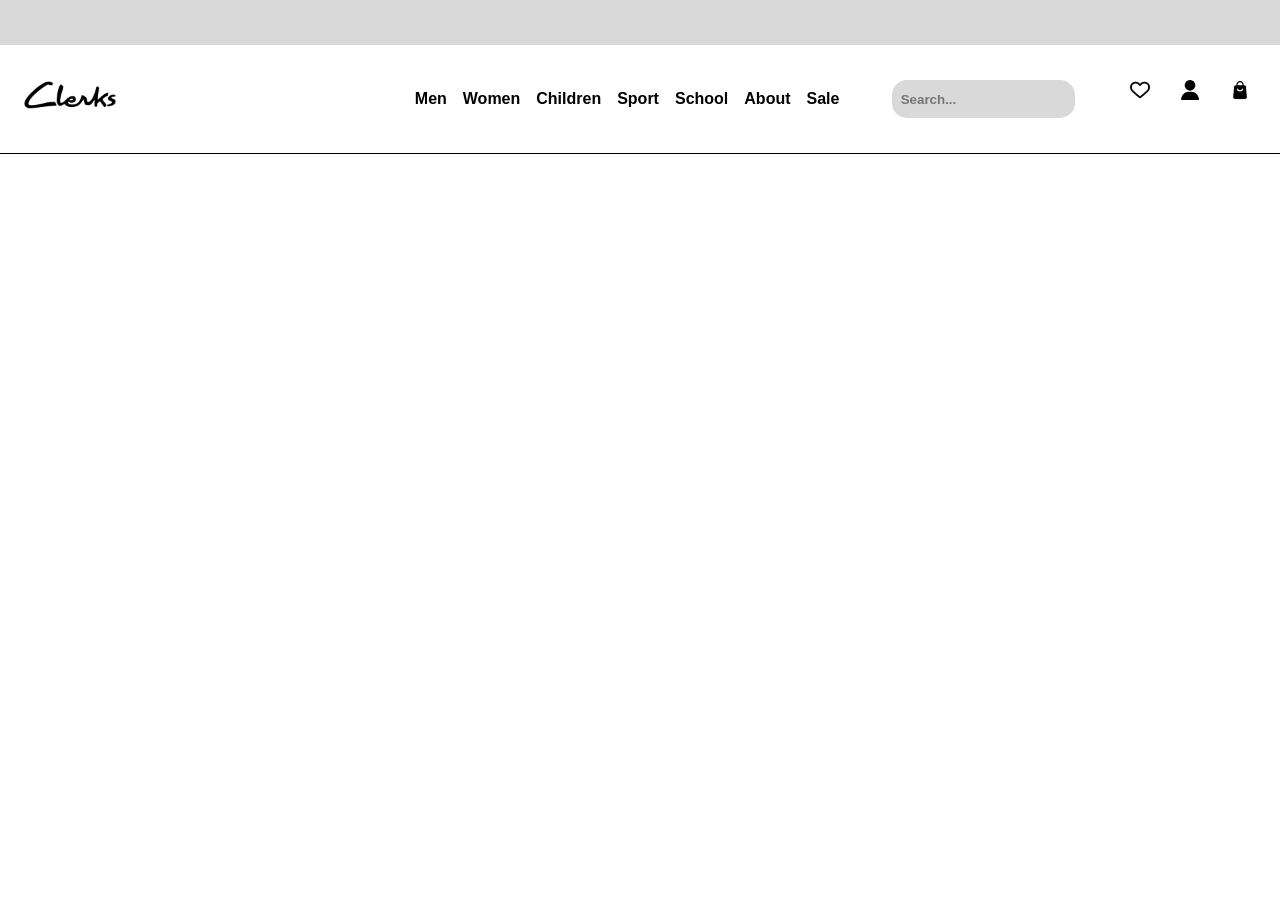
==== about-us/about-us.html @ 728b90f8 "file path changed on about us section to sort images" ====
<!DOCTYPE html>
<html lang="en">
  <head>
    <meta charset="UTF-8" />
    <meta name="viewport" content="width=device-width, initial-scale=1.0" />
    <link rel="stylesheet" href="../styles.css" />
    <title>Clerks</title>
  </head>
  <body>
    <div class="top-nav"></div>
    <nav>
      <div class="logo">
        <img src="../assets/clerks logo.png" />
      </div>
      <div class="links">
        <ul>
          <li>Men</li>
          <li>Women</li>
          <li>Children</li>
          <li>Sport</li>
          <li>School</li>
          <li>About</li>
          <li>Sale</li>
        </ul>
      </div>
      <div class="icons">
        <input type="text" placeholder=" Search..." />
        <img class="icon" src="../assets/heart.png" />
        <img class="icon" src="../assets/user.png" />
        <a href="../checkout-Payment/checkout.html">
          <img class="icon" src="../assets/shopping-bag.png"
        /></a>
      </div>
    </nav>
---- styles.css ----
@import url("https://fonts.cdnfonts.com/css/nike");

@import url("https://fonts.googleapis.com/css2?family=Barlow+Condensed:wght@600;700&display=swap");

* {
  margin: 0;
  font-family: sans-serif;
  font-weight: 800;
}

body {
  width: 100%;
  overflow-x: hidden;
}

.top-nav {
  height: 5vh;
  background-color: #d9d9d9;
}

nav {
  height: 12vh;
  border-bottom: 0.5px solid black;
  overflow: none;
  display: flex;
}

nav img {
  width: 100px;
  height: 100px;
  margin-left: 20px;
}

.logo {
}

.links {
  display: flex;
  width: 1200px;
}

ul {
  display: flex;
  gap: 1rem;
  list-style: none;
  align-items: center;
  padding-left: 40%;
}

li {
  cursor: pointer;
}

.icons input {
  padding: 5px;
  margin: 35px;
  border-radius: 15px;
  border: none;
  background-color: #d9d9d9;
}

.icons {
  display: flex;
  justify-content: flex-end;
  margin-right: 0;
  padding-right: 20px;
}

.icon {
  width: 20px;
  height: 20px;
  padding-top: 35px;
  margin-right: 10px;
  cursor: pointer;
}

.hero {
  display: grid;
  grid-template-columns: 1fr 1fr;
  width: 100vw;
  min-height: 90vh;
  background-image: url("./assets/bg.webp");
  background-size: cover;
  background-position: 20% center;
  overflow: hidden;
}


.hero-content {
  display: flex;
  flex-direction: column;
  align-items: flex-start;
  justify-content: center;
  gap: 12px;
  padding: 4rem;
}

.hero-label {
  color: #c9922a;
  font-size: 13px;
  letter-spacing: 2px;
  font-weight: 600;
}

.hero-subtitle {
  color: rgba(255, 255, 255, 0.55);
  font-size: 14px;
  font-weight: 400;
  margin: 4px 0 8px;
}

.hero h1 {
  color: #ffffff;
  font-size: clamp(2.5rem, 5vw, 4.5rem);
  font-family: "Barlow Condensed", sans-serif;
  font-weight: 700;
  text-transform: uppercase;
  line-height: 1.1;
  margin: 0;
  text-shadow: 2px 2px 12px rgba(0, 0, 0, 0.6);
}

.hero .btn {
  padding: 10px 28px;
  font-size: 14px;
  font-weight: 500;
  letter-spacing: 0.5px;
  cursor: pointer;
  background-color: #c9922a;
  border-radius: 6px;
  border: none;
  color: white;
  transition: ease-in-out 0.3s;
}

.hero .shop:hover {
  background-color: white;
  color: black;
}

.catologue {
  height: 120vh;
}
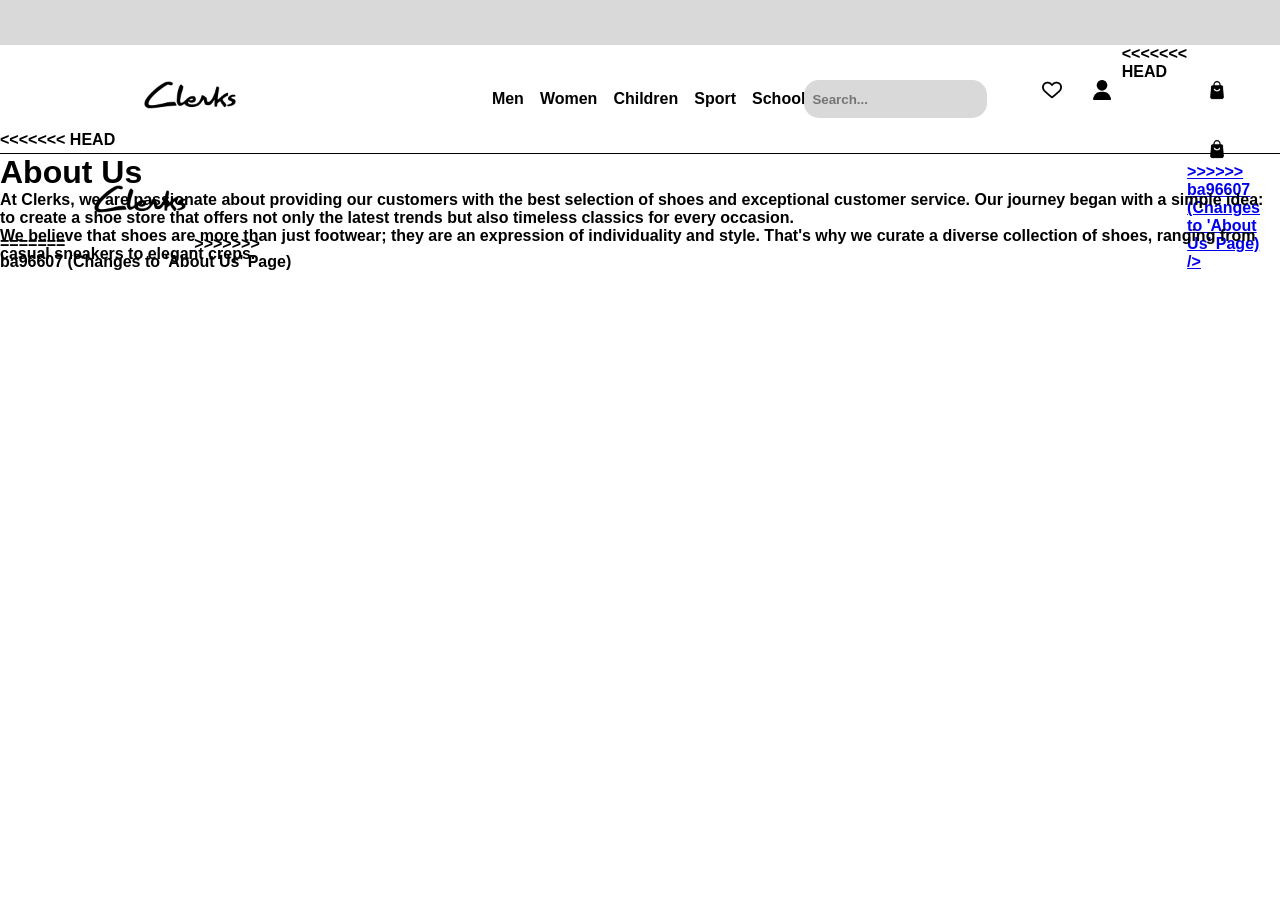
==== commit 5a7e265c: "Changes to 'About Us' Page" ====
--- a/about-us/about-us.html
+++ b/about-us/about-us.html
@@ -1,16 +1,19 @@
 <!DOCTYPE html>
 <html lang="en">
-  <head>
+<link rel="stylesheet" href="../styles.css" />
+    <link rel="stylesheet" href="about-us.css" />
     <meta charset="UTF-8" />
     <meta name="viewport" content="width=device-width, initial-scale=1.0" />
-    <link rel="stylesheet" href="../styles.css" />
-    <title>Clerks</title>
   </head>
   <body>
     <div class="top-nav"></div>
     <nav>
       <div class="logo">
+<<<<<<< HEAD
         <img src="../assets/clerks logo.png" />
+=======
+      <a href="../index.html"> <img src="../assets/clerks logo.png" /> </a>
+>>>>>>> ba96607 (Changes to 'About Us' Page)
       </div>
       <div class="links">
         <ul>
@@ -27,8 +30,31 @@
         <input type="text" placeholder=" Search..." />
         <img class="icon" src="../assets/heart.png" />
         <img class="icon" src="../assets/user.png" />
+<<<<<<< HEAD
         <a href="../checkout-Payment/checkout.html">
           <img class="icon" src="../assets/shopping-bag.png"
+=======
+        <a href="./checkout.html"
+          ><img class="icon" src="../assets/shopping-bag.png"
+>>>>>>> ba96607 (Changes to 'About Us' Page)
         /></a>
       </div>
-    </nav>+    </nav>
+
+
+    <div class="about-us-container">
+      <h1>About Us</h1>
+      <p>
+        At Clerks, we are passionate about providing our customers with the best
+        selection of shoes and exceptional customer service. Our journey began
+        with a simple idea: to create a shoe store that offers not only the
+        latest trends but also timeless classics for every occasion.
+      </p>
+      <p>
+        We believe that shoes are more than just footwear; they are an
+        expression of individuality and style. That's why we curate a diverse
+        collection of shoes, ranging from casual sneakers to elegant creps.
+      </p>
+    </div>
+  </body>
+</html>
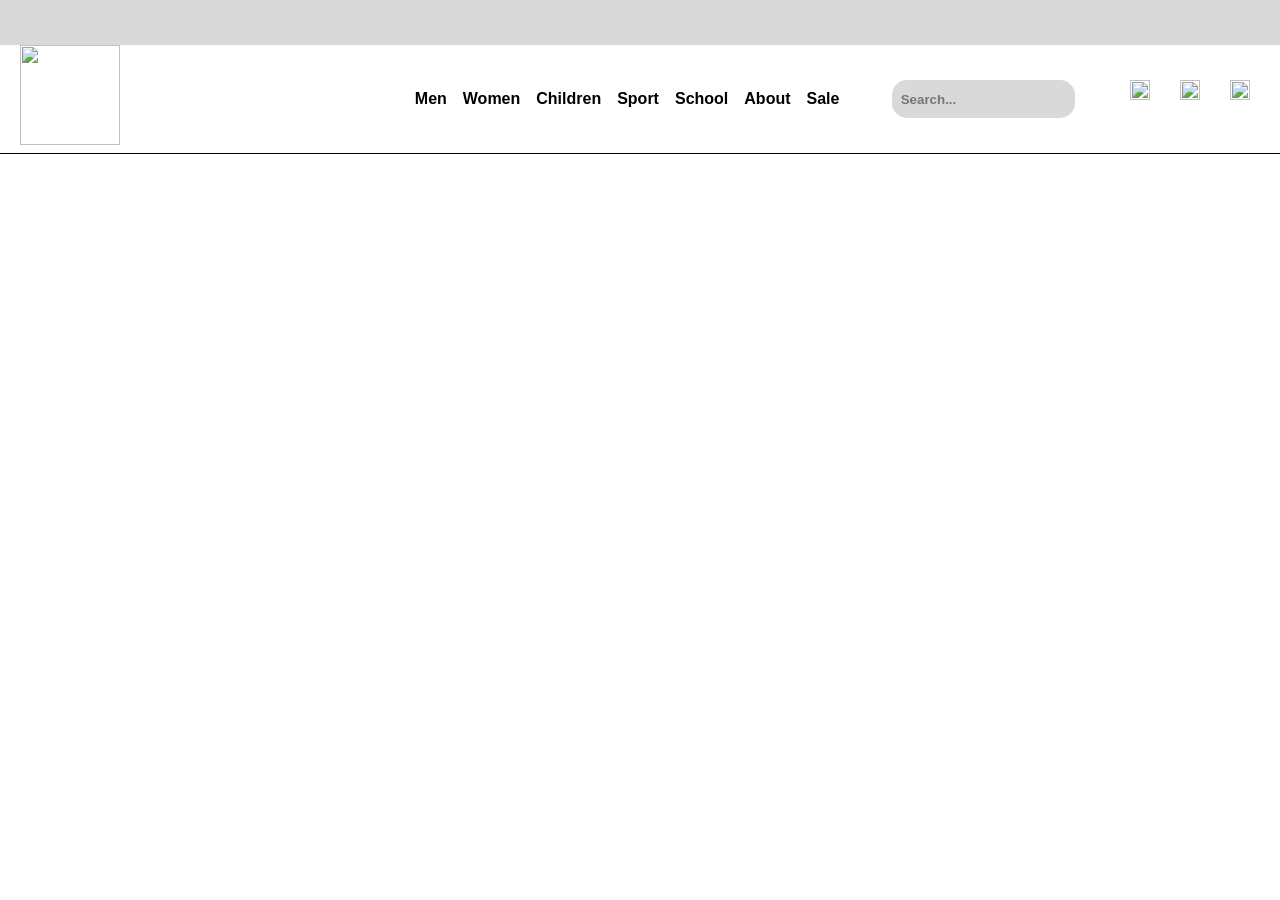
==== commit 0a9b19ff: "test" ====
--- a/about-us/about-us.html
+++ b/about-us/about-us.html
@@ -1,19 +1,16 @@
 <!DOCTYPE html>
 <html lang="en">
-<link rel="stylesheet" href="../styles.css" />
-    <link rel="stylesheet" href="about-us.css" />
+  <head>
     <meta charset="UTF-8" />
     <meta name="viewport" content="width=device-width, initial-scale=1.0" />
+    <link rel="stylesheet" href="../styles.css" />
+    <title>Clerks</title>
   </head>
   <body>
     <div class="top-nav"></div>
     <nav>
       <div class="logo">
-<<<<<<< HEAD
-        <img src="../assets/clerks logo.png" />
-=======
-      <a href="../index.html"> <img src="../assets/clerks logo.png" /> </a>
->>>>>>> ba96607 (Changes to 'About Us' Page)
+        <img src="assets/clerks logo.png" />
       </div>
       <div class="links">
         <ul>
@@ -28,33 +25,10 @@
       </div>
       <div class="icons">
         <input type="text" placeholder=" Search..." />
-        <img class="icon" src="../assets/heart.png" />
-        <img class="icon" src="../assets/user.png" />
-<<<<<<< HEAD
-        <a href="../checkout-Payment/checkout.html">
-          <img class="icon" src="../assets/shopping-bag.png"
-=======
-        <a href="./checkout.html"
-          ><img class="icon" src="../assets/shopping-bag.png"
->>>>>>> ba96607 (Changes to 'About Us' Page)
+        <img class="icon" src="./assets/heart.png" />
+        <img class="icon" src="./assets/user.png" />
+        <a href="./checkout-Payment/checkout.html">
+          <img class="icon" src="./assets/shopping-bag.png"
         /></a>
       </div>
-    </nav>
-
-
-    <div class="about-us-container">
-      <h1>About Us</h1>
-      <p>
-        At Clerks, we are passionate about providing our customers with the best
-        selection of shoes and exceptional customer service. Our journey began
-        with a simple idea: to create a shoe store that offers not only the
-        latest trends but also timeless classics for every occasion.
-      </p>
-      <p>
-        We believe that shoes are more than just footwear; they are an
-        expression of individuality and style. That's why we curate a diverse
-        collection of shoes, ranging from casual sneakers to elegant creps.
-      </p>
-    </div>
-  </body>
-</html>+    </nav>
--- a/styles.css
+++ b/styles.css
@@ -49,6 +49,11 @@
 
 li {
   cursor: pointer;
+}
+
+li a {
+  color: inherit;
+  text-decoration: none;
 }
 
 .icons input {
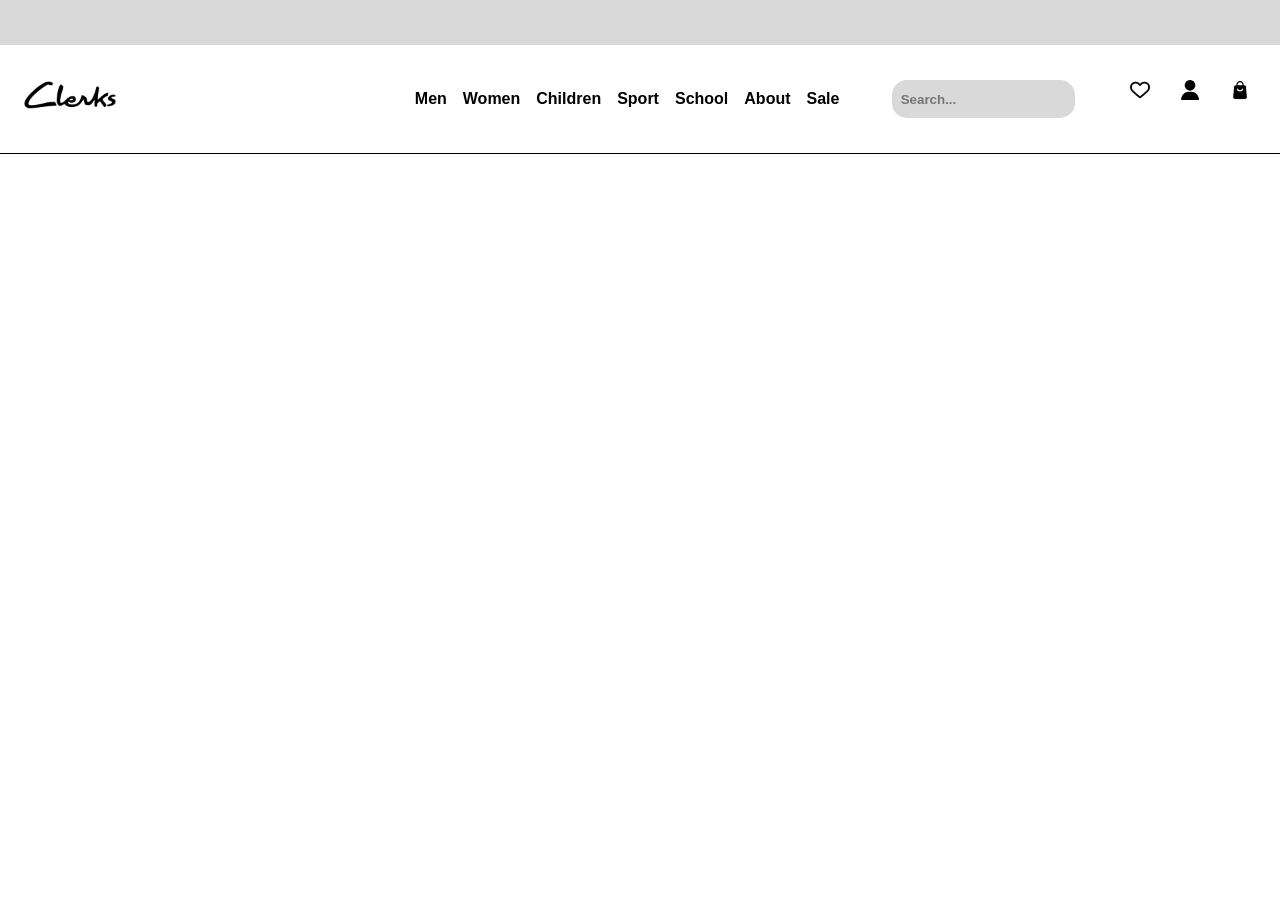
==== commit 3dc264a6: "about us links done -- again" ====
--- a/about-us/about-us.html
+++ b/about-us/about-us.html
@@ -1,4 +1,4 @@
-<!DOCTYPE html>
+<!doctype html>
 <html lang="en">
   <head>
     <meta charset="UTF-8" />
@@ -10,7 +10,7 @@
     <div class="top-nav"></div>
     <nav>
       <div class="logo">
-        <img src="assets/clerks logo.png" />
+        <img src="../assets/clerks logo.png" />
       </div>
       <div class="links">
         <ul>
@@ -25,10 +25,12 @@
       </div>
       <div class="icons">
         <input type="text" placeholder=" Search..." />
-        <img class="icon" src="./assets/heart.png" />
-        <img class="icon" src="./assets/user.png" />
-        <a href="./checkout-Payment/checkout.html">
-          <img class="icon" src="./assets/shopping-bag.png"
+        <img class="icon" src="../assets/heart.png" />
+        <img class="icon" src="../assets/user.png" />
+        <a href="../checkout-Payment/checkout.html">
+          <img class="icon" src="../assets/shopping-bag.png"
         /></a>
       </div>
-    </nav>+    </nav>
+  </body>
+</html>
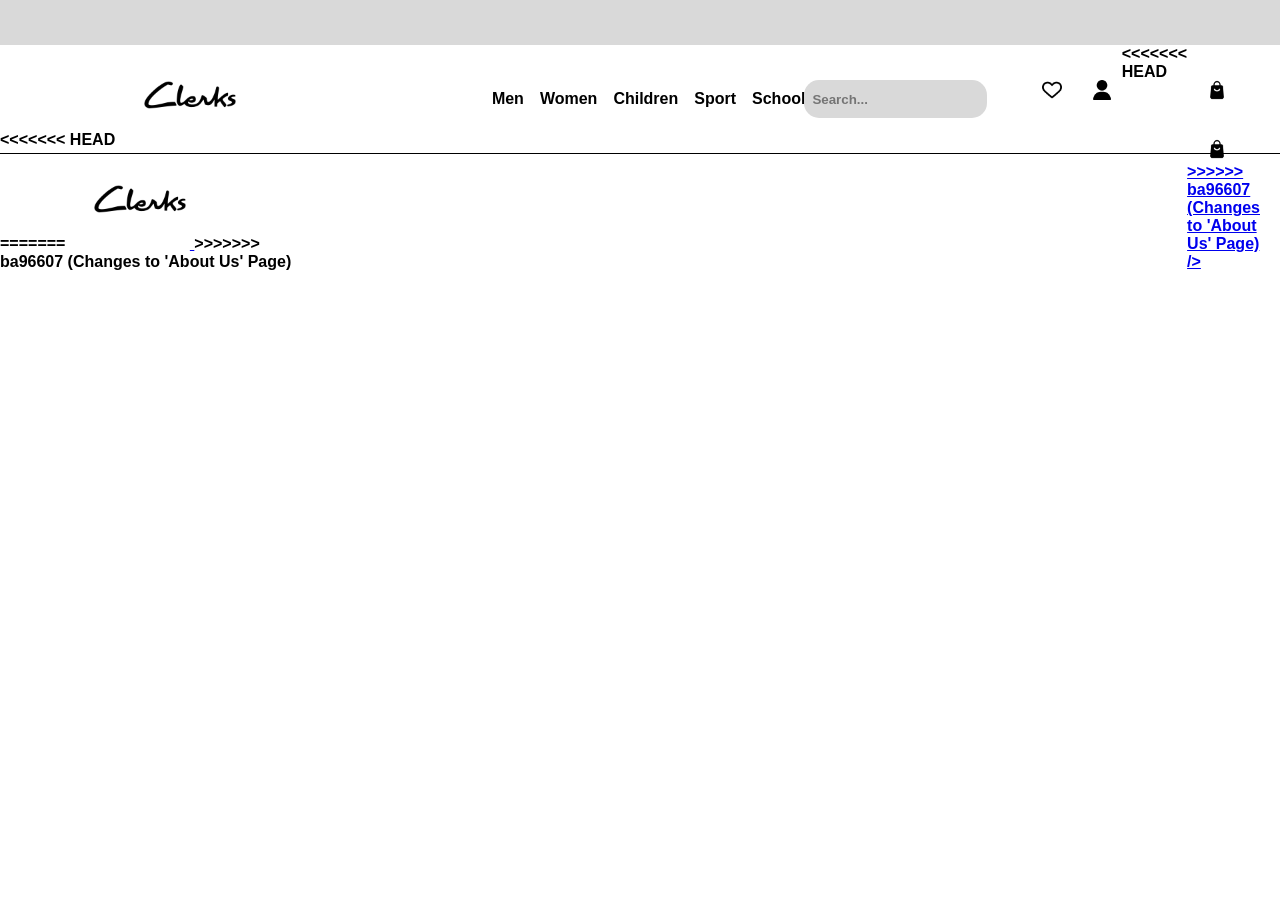
==== commit d144c676: "Merge branch 'main' of https://github.com/Team-1-Clerks-Webiste/Clerks-Website" ====
--- a/about-us/about-us.html
+++ b/about-us/about-us.html
@@ -1,16 +1,19 @@
 <!doctype html>
 <html lang="en">
-  <head>
+<link rel="stylesheet" href="../styles.css" />
+    <link rel="stylesheet" href="about-us.css" />
     <meta charset="UTF-8" />
     <meta name="viewport" content="width=device-width, initial-scale=1.0" />
-    <link rel="stylesheet" href="../styles.css" />
-    <title>Clerks</title>
   </head>
   <body>
     <div class="top-nav"></div>
     <nav>
       <div class="logo">
+<<<<<<< HEAD
         <img src="../assets/clerks logo.png" />
+=======
+      <a href="../index.html"> <img src="../assets/clerks logo.png" /> </a>
+>>>>>>> ba96607 (Changes to 'About Us' Page)
       </div>
       <div class="links">
         <ul>
@@ -27,10 +30,13 @@
         <input type="text" placeholder=" Search..." />
         <img class="icon" src="../assets/heart.png" />
         <img class="icon" src="../assets/user.png" />
+<<<<<<< HEAD
         <a href="../checkout-Payment/checkout.html">
           <img class="icon" src="../assets/shopping-bag.png"
+=======
+        <a href="./checkout.html"
+          ><img class="icon" src="../assets/shopping-bag.png"
+>>>>>>> ba96607 (Changes to 'About Us' Page)
         /></a>
       </div>
-    </nav>
-  </body>
-</html>
+    </nav>
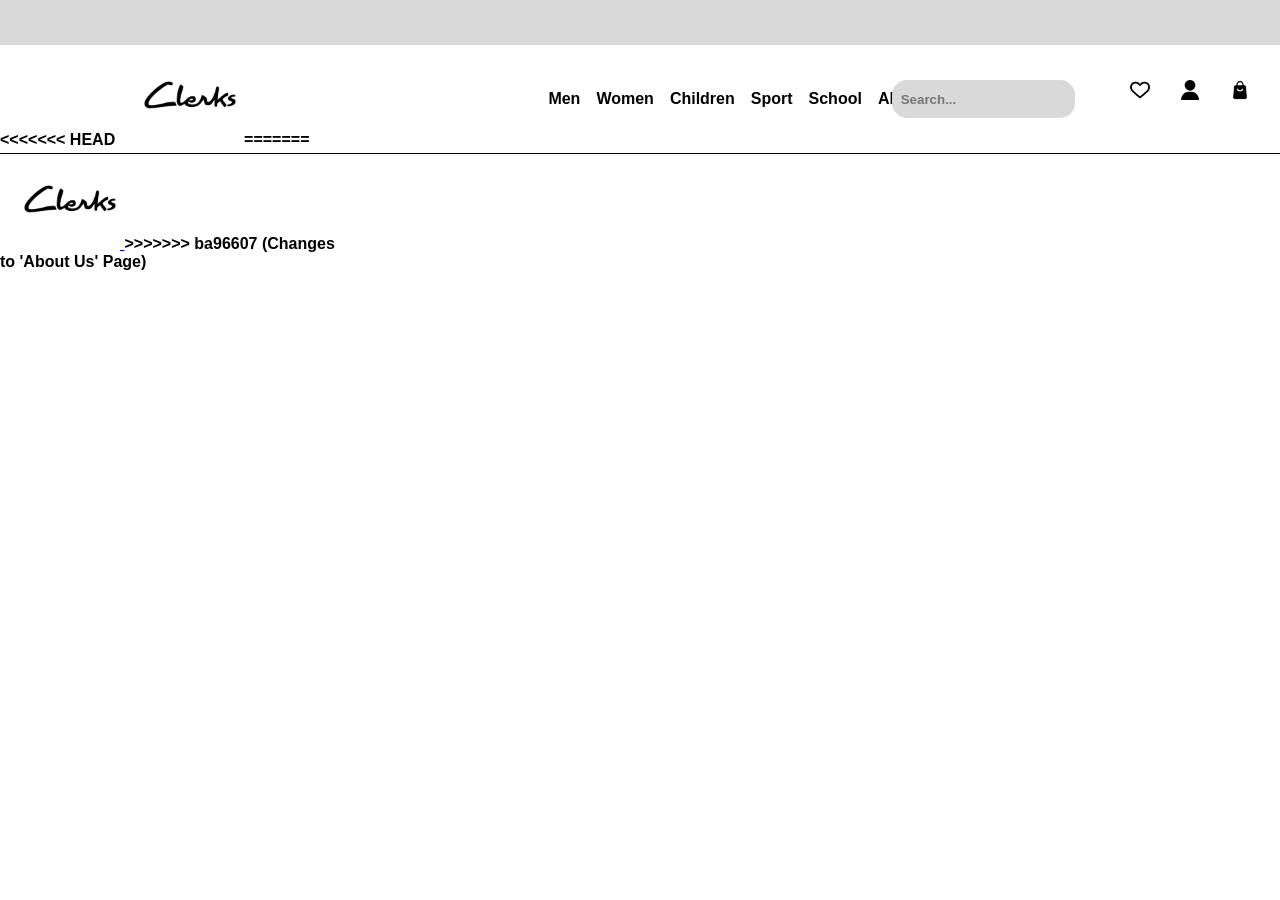
==== commit 312c003e: "removed weird merge conflict on about us" ====
--- a/about-us/about-us.html
+++ b/about-us/about-us.html
@@ -30,13 +30,8 @@
         <input type="text" placeholder=" Search..." />
         <img class="icon" src="../assets/heart.png" />
         <img class="icon" src="../assets/user.png" />
-<<<<<<< HEAD
-        <a href="../checkout-Payment/checkout.html">
-          <img class="icon" src="../assets/shopping-bag.png"
-=======
         <a href="./checkout.html"
           ><img class="icon" src="../assets/shopping-bag.png"
->>>>>>> ba96607 (Changes to 'About Us' Page)
         /></a>
       </div>
     </nav>
--- a/styles.css
+++ b/styles.css
@@ -144,5 +144,70 @@
 }
 
 .catologue {
-  height: 120vh;
-}
+  background-color: #111;
+  padding: 4rem 2rem;
+}
+
+.category {
+  margin-bottom: 3rem;
+}
+
+.category-heading {
+  color: white;
+  text-transform: uppercase;
+  font-size: 1.5rem;
+  letter-spacing: 2px;
+  margin-bottom: 1.5rem;
+}
+
+.product-grid {
+  display: grid;
+  grid-template-columns: repeat(3, 1fr);
+  gap: 1.5rem;
+}
+
+.card {
+  background: #1a1a1a;
+  border-radius: 8px;
+  overflow: hidden;
+}
+
+.card img {
+  width: 100%;
+  aspect-ratio: 1 / 1;
+  object-fit: cover;
+}
+
+.card-body {
+  padding: 1rem;
+}
+
+.product-name {
+  color: white;
+  font-size: 14px;
+  font-weight: 500;
+  margin-bottom: 4px;
+}
+
+.product-price {
+  color: #c9922a;
+  font-size: 14px;
+  margin-bottom: 12px;
+}
+
+.add-to-bag {
+  width: 100%;
+  padding: 10px;
+  background: transparent;
+  border: 1px solid rgba(255, 255, 255, 0.2);
+  color: white;
+  border-radius: 6px;
+  font-size: 13px;
+  cursor: pointer;
+  transition: background 0.2s, border-color 0.2s;
+}
+
+.add-to-bag:hover {
+  background: #c9922a;
+  border-color: #c9922a;
+}
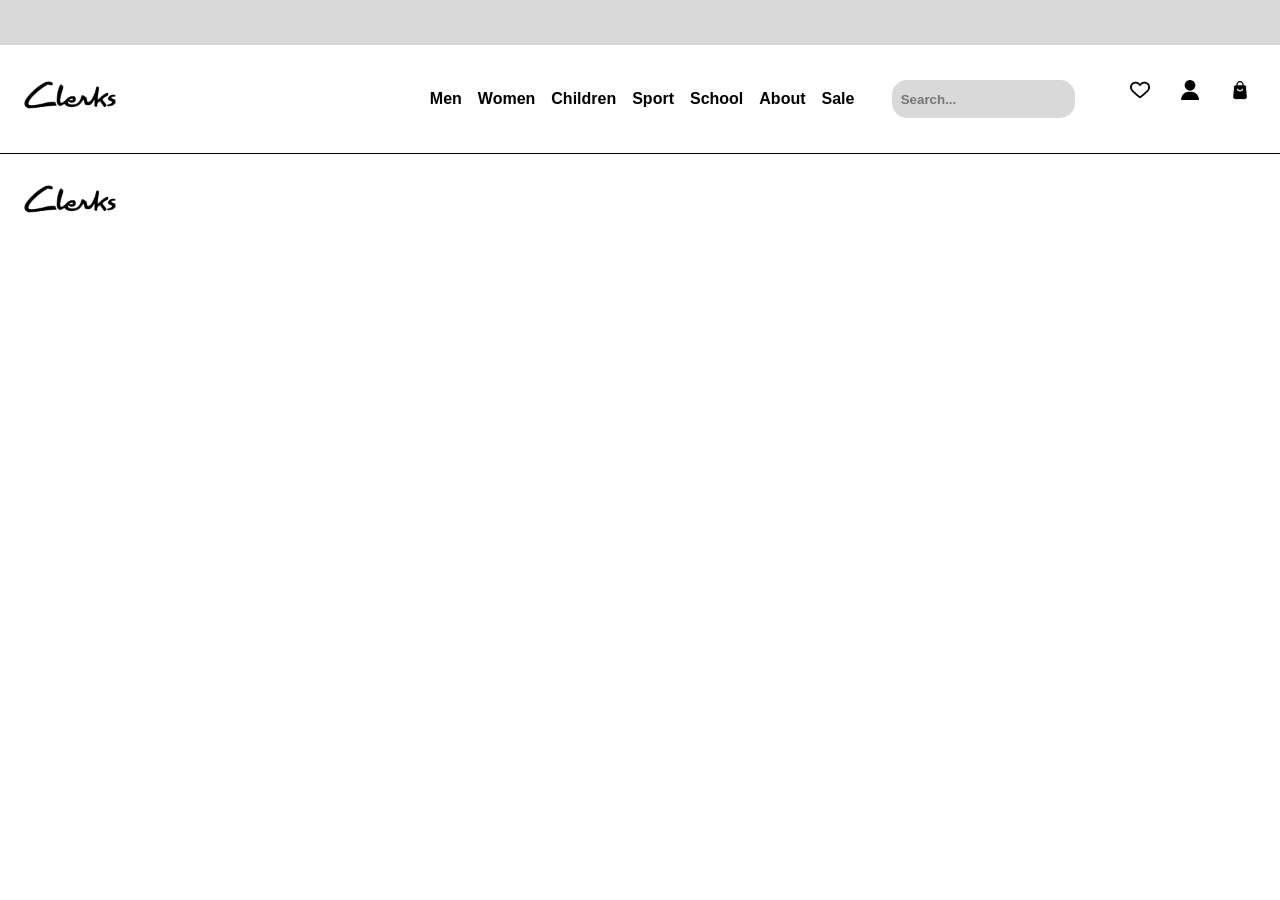
==== commit 5c2a3817: "," ====
--- a/about-us/about-us.html
+++ b/about-us/about-us.html
@@ -9,11 +9,8 @@
     <div class="top-nav"></div>
     <nav>
       <div class="logo">
-<<<<<<< HEAD
         <img src="../assets/clerks logo.png" />
-=======
       <a href="../index.html"> <img src="../assets/clerks logo.png" /> </a>
->>>>>>> ba96607 (Changes to 'About Us' Page)
       </div>
       <div class="links">
         <ul>
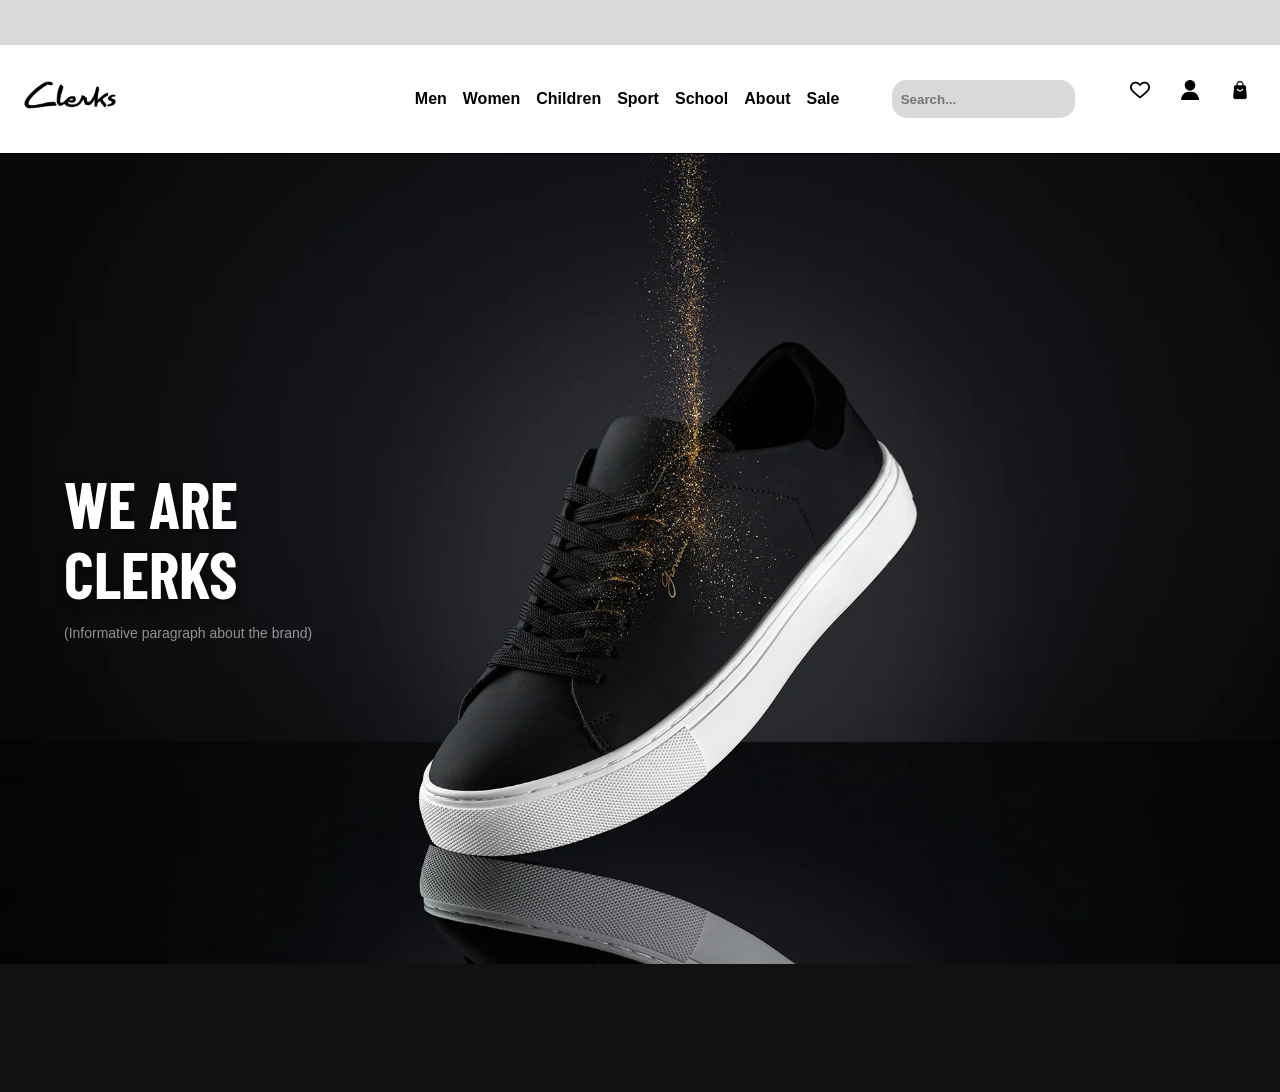
==== commit 98ec5dd6: "added hero to about us" ====
--- a/about-us/about-us.html
+++ b/about-us/about-us.html
@@ -1,16 +1,16 @@
 <!doctype html>
 <html lang="en">
-<link rel="stylesheet" href="../styles.css" />
-    <link rel="stylesheet" href="about-us.css" />
+  <head>
     <meta charset="UTF-8" />
     <meta name="viewport" content="width=device-width, initial-scale=1.0" />
+    <link rel="stylesheet" href="../styles.css" />
+    <title>Clerks</title>
   </head>
   <body>
     <div class="top-nav"></div>
     <nav>
       <div class="logo">
         <img src="../assets/clerks logo.png" />
-      <a href="../index.html"> <img src="../assets/clerks logo.png" /> </a>
       </div>
       <div class="links">
         <ul>
@@ -27,8 +27,18 @@
         <input type="text" placeholder=" Search..." />
         <img class="icon" src="../assets/heart.png" />
         <img class="icon" src="../assets/user.png" />
-        <a href="./checkout.html"
-          ><img class="icon" src="../assets/shopping-bag.png"
+        <a href="../checkout-Payment/checkout.html">
+          <img class="icon" src="../assets/shopping-bag.png"
         /></a>
       </div>
-    </nav>+    </nav>
+    <section class="hero">
+      <div class="hero-content">
+        <h1>WE ARE<br />CLERKS</h1>
+        <p class="hero-subtitle">(Informative paragraph about the brand)</p>
+      </div>
+      <div class="hero-empty"></div>
+    </section>
+    <section class="catologue"></section>
+  </body>
+</html>
